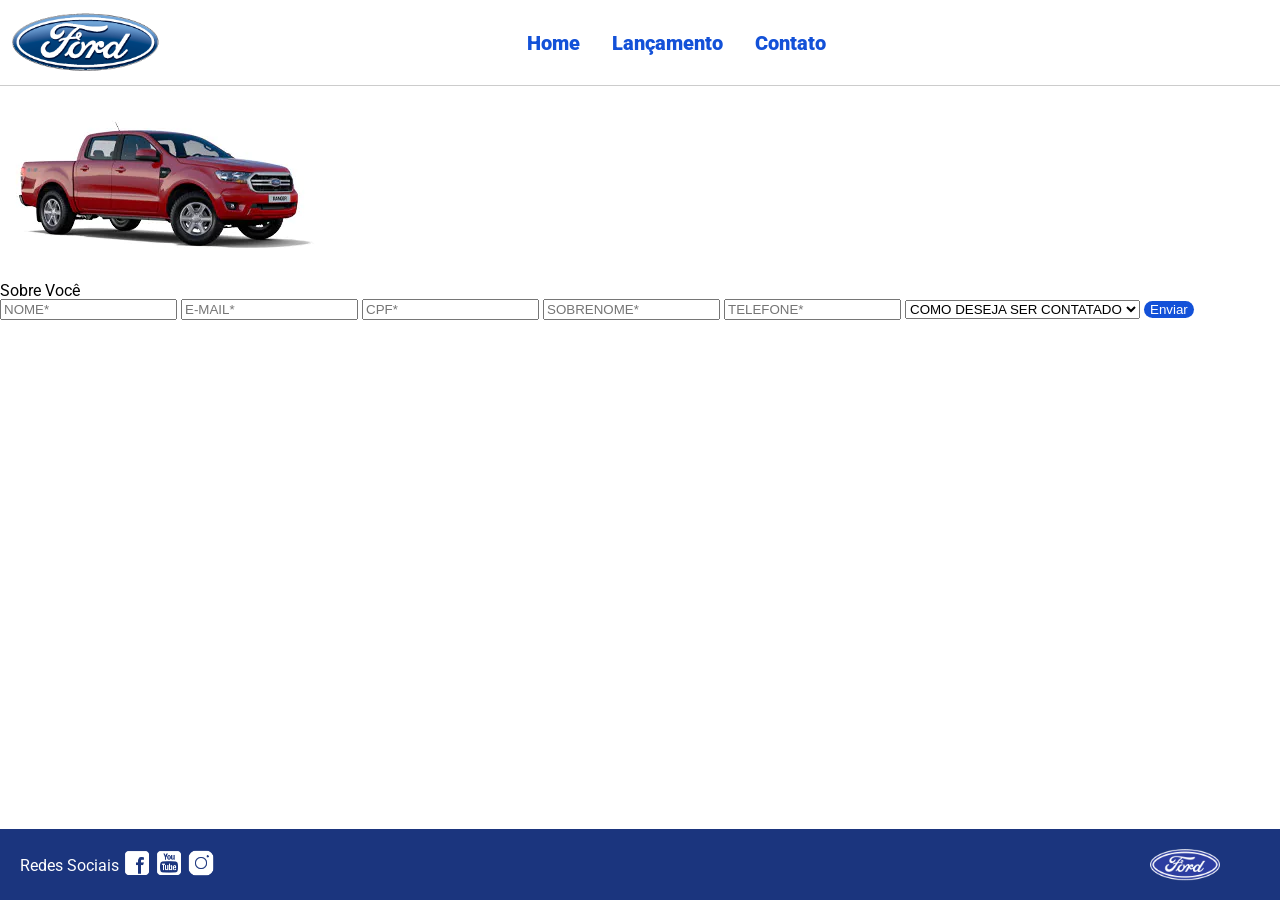
==== contato.html @ 9424e506 "Arquivos Iniciais" ====
<!DOCTYPE html>
<html lang="pt-br">
<head>
    <meta charset="UTF-8">
    <meta http-equiv="X-UA-Compatible" content="IE=edge">
    <meta name="viewport" content="width=device-width, initial-scale=1.0">
    <title>Ford</title>    
    <link href="css/reset.css" rel="stylesheet">
    <link href="css/style.css" rel="stylesheet">
    <link href="css/form.css" rel="stylesheet">
    <script src="js/form.js"></script>
</head>
<body>
    <header>       
        <div>
            <img src="img/logo-ford-256.png" width="150" class="logo" />
        </div>
        <nav>
            <ul>
                <li>
                    <a href="index.html">Home</a>
                </li>
                <li>
                    <a href="lancamento.html">Lançamento</a>
                </li>
                <li>
                    <a href="contato.html">Contato</a>
                </li>
            </ul>
        </nav>

    </header>
    <main>
        <div class="forms">
            <div>
                <img src="img/xls 2.2 diesel.jpg">
            </div>
            <div>
                <h2 class="titulo">Sobre Você</h2>
            <form onsubmit="Post(this);">
                <input type="text" name="nome" placeholder="NOME*" class="fordform" required>
                <input type="text" name="email" placeholder="E-MAIL*" class="fordform" required>
                <input type="text" name="cpf" placeholder="CPF*" class="fordform" required>
                <input type="text" name="sobrenome" placeholder="SOBRENOME*" class="fordform" required>
                <input type="text" name="telefone" placeholder="TELEFONE*" class="fordform" required>
                <select name="contato" class="fordform" required>
                    <option selected>COMO DESEJA SER CONTATADO</option>
                    <option>TELEFONE</option>
                    <option>E-MAIL</option>
                </select>
            <button type="submit">Enviar</button>
            </form>
            </div>
        </div>
    </main>
    <footer>
        <nav id="social">
            <ul>
                <li><span class="redesociais">Redes Sociais</span></li>
                <li><a href="#" title="Facebook"><img src="img/facebook-50.png"></a></li>
                <li><a href="#" title="YouTube"><img src="img/youtube-squared-50.png"></a></li>
                <li><a href="#" title="Instagram"><img src="img/instagram-logo-50.png"></a></li>
            </ul>
        </nav>
        <div>
           <img src="img/ford-96.png" width="70"  />
        </div>
    </footer>    
</body>
</html>
---- css/style.css ----
@import url('https://fonts.googleapis.com/css2?family=Roboto:wght@300&display=swap');

body {
    background: #FFFFFF;
    height: 100%;
    font-family: 'Roboto', sans-serif;
}

html {
    height: 100%;
}

div#carousel {
    height: 46vh;
    width: 100%;
     max-height: 628px;
    -webkit-transition: all .3s ease-in-out;
    -moz-transition: all .3s ease-in-out;
    transition: all .3s ease-in-out;
}

div#carousel-title a {
    text-decoration: none;
}

div#carousel-title  {
    display: block;
    text-align: center;
    margin-top: 10px;
    margin-bottom: 10px;
    font-weight: bold;
}

header ul {
    text-align: center;
    margin-left: auto;
    margin-right: auto;
    display: block;
}

ul {
	display: inline-block;
}

header {
    background: #FFFFFF;
    border-bottom: 1px solid #ccc;
    margin-bottom: 10px;
    padding: 10px;
}

header div {
    display: inline;
    vertical-align: middle;
}

header nav {
    display: inline-block;
    vertical-align: middle;
    width: 80vw;
}

header nav a {
    color: #1351d8;
    font-size: 20px;
    text-decoration: none;
    font-weight: 900;
    margin-left: 14px;
    margin-right: 14px;
}

header nav a:hover {
    color: #1b357e;
    text-decoration: none;
    font-weight: 900;
}

nav li {
    display: inline;
    list-style: none;
}

main {
    min-height: calc(100% - 167px);
}

nav#social {
    display: inline;
    width: 80%;
}

nav#social ul img {
    width: 28px;
}

span.redesociais {
    color: #ffffff;
    vertical-align: super;
}

footer {
    background: #1B357E;
    padding: 20px;
}

footer div {
    display: inline;
    float: right;
    margin-right: 40px;
}

button:hover {
    background: #1b357e;
}
button {
    background: #1351d8;
    color: #fff;
    border: 0px;
    border-radius: 10px;
}
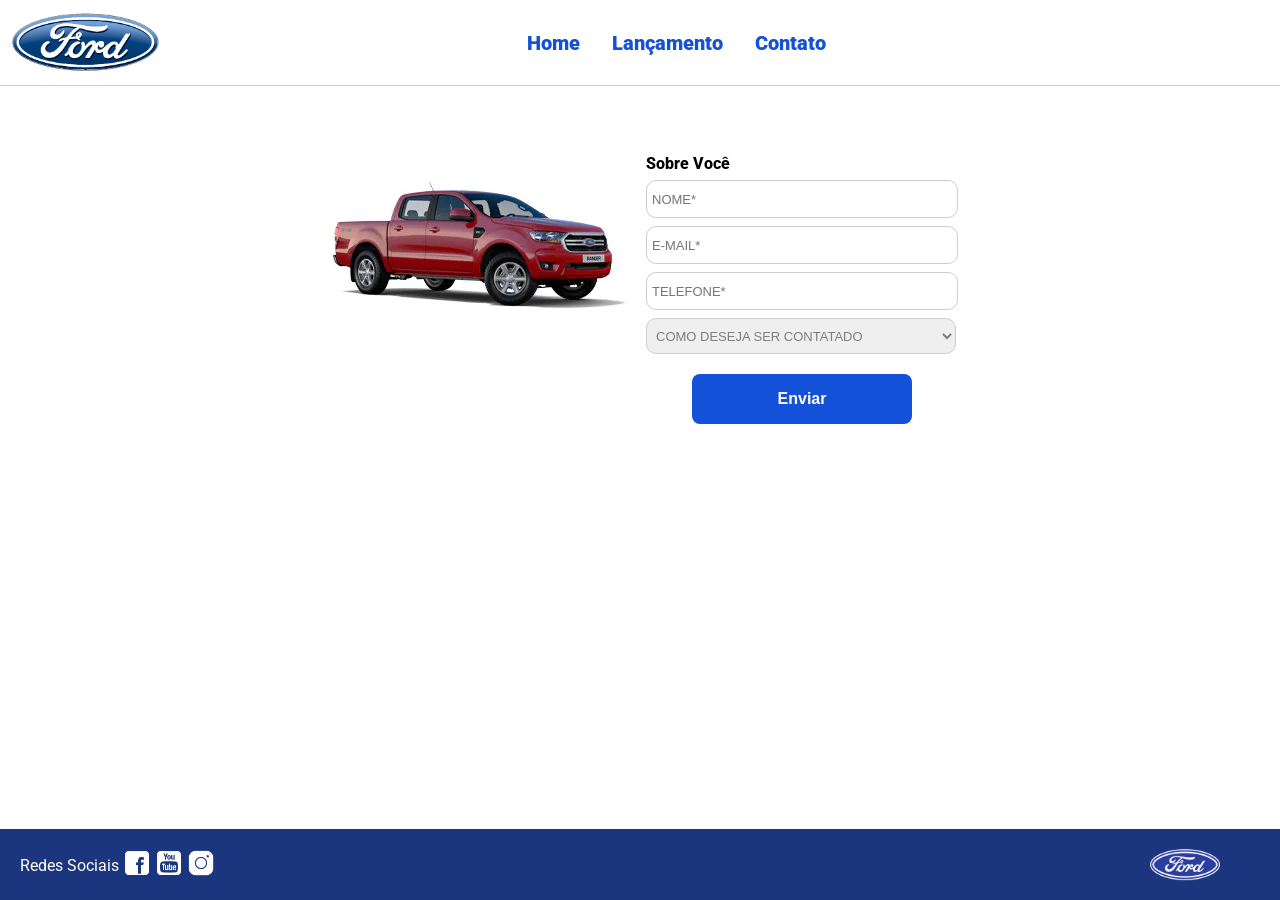
==== commit d801a676: "retirando e organizando pagina contato" ====
--- a/contato.html
+++ b/contato.html
@@ -37,16 +37,15 @@
             </div>
             <div>
                 <h2 class="titulo">Sobre Você</h2>
-            <form onsubmit="Post(this);">
+            <form onsubmit="return Post(this);">
                 <input type="text" name="nome" placeholder="NOME*" class="fordform" required>
                 <input type="text" name="email" placeholder="E-MAIL*" class="fordform" required>
-                <input type="text" name="cpf" placeholder="CPF*" class="fordform" required>
-                <input type="text" name="sobrenome" placeholder="SOBRENOME*" class="fordform" required>
                 <input type="text" name="telefone" placeholder="TELEFONE*" class="fordform" required>
                 <select name="contato" class="fordform" required>
-                    <option selected>COMO DESEJA SER CONTATADO</option>
-                    <option>TELEFONE</option>
-                    <option>E-MAIL</option>
+                    
+                    <option disabled selected>COMO DESEJA SER CONTATADO</option>
+                    <option value="telefone">TELEFONE</option>
+                    <option value="email">E-MAIL</option>
                 </select>
             <button type="submit">Enviar</button>
             </form>
--- a/css/style.css
+++ b/css/style.css
@@ -11,13 +11,10 @@
 }
 
 div#carousel {
-    height: 46vh;
-    width: 100%;
-     max-height: 628px;
-    -webkit-transition: all .3s ease-in-out;
-    -moz-transition: all .3s ease-in-out;
-    transition: all .3s ease-in-out;
+    text-align: center;
+    margin-top: 80px;
 }
+
 
 div#carousel-title a {
     text-decoration: none;
@@ -118,3 +115,59 @@
     border: 0px;
     border-radius: 10px;
 }
+ 
+#carousel img{
+    width: 900px;
+    max-width: 95%;
+    border-radius: 6px;
+    display: block;
+    margin-left: auto;
+    margin-right: auto;
+}
+ 
+#carousel-title {
+    text-align: center;
+    margin-top: 10px;
+    margin-bottom: 20px;
+}
+
+#carousel-title a {
+    text-decoration: none;
+    color: #1351d8;
+    font-size: 14px;
+    font-weight: bold;
+}
+
+#carousel-container {
+    position: relative;
+    width: 100%;
+    display: flex;
+    justify-content: center;
+    align-items: center;
+}
+
+.btn-carousel {
+    position: absolute;
+    top: 50%;
+    transform: translateY(-50%);
+    z-index: 10;
+
+    background: rgba(19,81,216,0.8);
+    color: #fff;
+    border: none;
+    border-radius: 50%;
+    width: 45px;
+    height: 45px;
+
+    cursor: pointer;
+    font-size: 20px;
+}
+
+.btn-carousel.left {
+    left: 20px;
+
+}
+
+.btn-carousel.right {
+    right: 20px;
+}
--- a/css/form.css
+++ b/css/form.css
@@ -0,0 +1,77 @@
+.fordform {
+    display: block;
+    width: 300px;
+    border: 1px solid #cccccc;
+    border-radius: 10px;
+    height: 26px;
+    margin: 8px;
+    font-size: 13px;
+    padding: 5px;
+}
+
+select.fordform {
+    width: 310px;
+    height: 36px;
+    color: #807d7d;
+}
+
+input:focus-visible {
+    outline: none;
+}
+
+select:focus-visible {
+    outline: none;
+}
+
+main div {
+    display: inline-block;
+    vertical-align: top;
+    text-align: left;
+    padding-top: 30px;
+    padding-bottom: 30px;
+}
+
+.forms {
+    display: block;
+    text-align: center;
+}
+
+h2 {
+    text-align: left;
+    font-weight: 800;
+}
+
+
+button {
+     width: 220px;
+    height: 50px;
+
+    display: block;
+    margin: 20px auto;
+
+    background: #1351d8;
+    color: white;
+
+    border: none;
+    border-radius: 8px;
+
+    font-size: 16px;
+    font-weight: bold;
+
+    cursor: pointer;
+
+    transition: all 0.3s ease;
+}
+
+button:hover {
+    background: #1b357e;
+    transform: scale(1.05);
+}
+
+.titulo {
+    margin-left: 8px;
+}
+.fordform:focus {
+    outline: none;
+    border: 2px solid #1351d8;
+}
